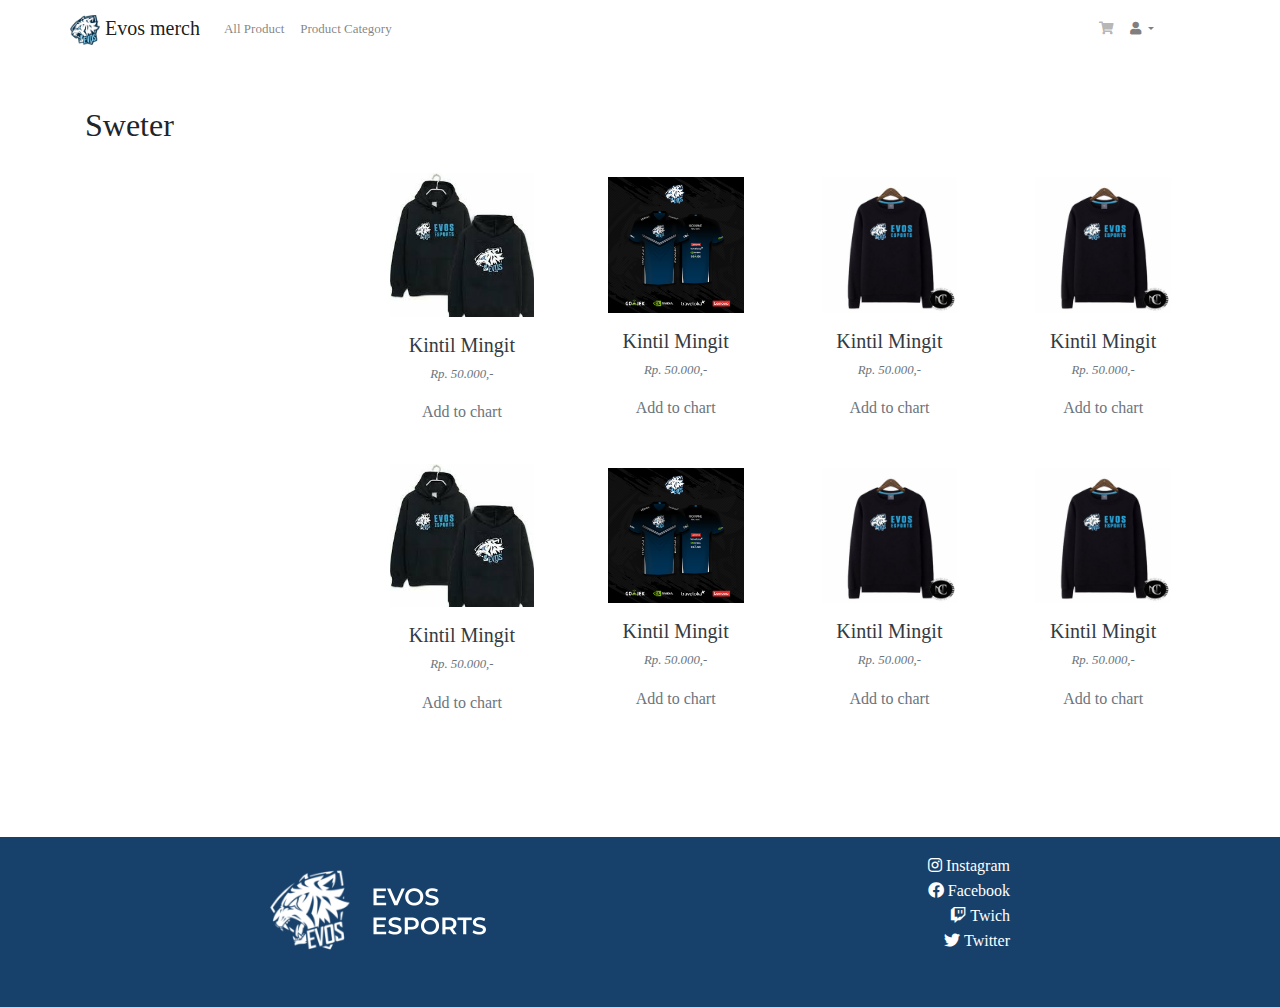
==== product-category.html @ 16daadea "create product + category product" ====
<!DOCTYPE html>
<html lang="en">

  <head>
    <meta charset="UTF-8" />
    <meta name="viewport" content="width=device-width, initial-scale=1.0" />
    <title>Evos Merch</title>
    <link rel="stylesheet" href="frontend/libraries/bootstrap/css/bootstrap.css" />
    <link rel="stylesheet" href="frontend/libraries/fontawesome/css/all.css" />
    <link rel="stylesheet" href="frontend/libraries/fontawesome/css/fontawesome.css" />
    <link rel="stylesheet" href="frontend/libraries/fontawesome/css/brands.css" />
    <link rel="stylesheet" href="frontend/libraries/fontawesome/css/solid.css" />
    <link rel="stylesheet" href="frontend/style/style.css" />
  </head>

  <body class="d-flex flex-column">
    <!-- Navbar -->
    <nav class="navbar navbar-light bg-white navbar-expand">
      <div class="container">
        <a class="navbar-brand" href="index.html">
          <img src="frontend/images/logo.png" width="30" height="30" alt="" />
          Evos merch
        </a>

        <ul class="navbar-nav">
          <li>
            <a href="product.html" class="nav-link">
              All Product
            </a>
          </li>
        </ul>

        <ul class="navbar-nav">
          <li>
            <a href="product-category.html" class="nav-link">
              Product Category
            </a>
          </li>
        </ul>

        <div class="navbar-nav ml-auto">
          <ul class="navbar-nav mr-5">

            <li class="nav-item">
              <a class="nav-link disabled" href="#">
                <i class="fa fa-shopping-cart"></i>
              </a>
            </li>

            <li class="nav-item dropdown">
              <a class="nav-link dropdown-toggle" href="#" id="navbarDropdown" role="button" data-toggle="dropdown"
                aria-haspopup="true" aria-expanded="false">
                <i class="fa fa-user"></i>
              </a>
              <div class="dropdown-menu dropdown-menu-right position-absolute" aria-labelledby="navbarDropdown">
                <a class="dropdown-item" href="#">Profile</a>
                <a class="dropdown-item" href="#">Transaction History</a>
                <div class="dropdown-divider"></div>
                <a class="dropdown-item" href="#">Login</a>
              </div>
            </li>
          </ul>
        </div>
      </div>
    </nav>
    <!-- End Navbar -->

    <main class="wrapper flex-grow-1">
      <section class="section-featured-item">
        <div class="container mt-5">
          <h2 class="display-5">Sweter</h2>
          <hr class="float-left">
          <div class="row">
            <div class="col-md-3 col-lg-3 col-xl-3">

            </div>

            <div class="col-md-9 col-lg-9 col-xl-9">
              <div class="row text-center pb-5 mb-4">
                <div class="col-lg-3 col-md-6 mb-4 mb-lg-0">
                  <!-- Card-->
                  <div class="card rounded shadow-sm border-0">
                    <div class="card-body">
                      <img src="frontend/images/product-1.jpeg" alt="" class="img-fluid d-block mx-auto mb-3">
                      <h5> <a href="#" style="text-decoration: none;" class="text-dark">Kintil Mingit</a></h5>
                      <p class="small text-muted font-italic">Rp. 50.000,-</p>
                      <a href="" style="text-decoration: none;" class="text-muted text-info">Add to chart</a>
                    </div>
                  </div>
                </div>

                <div class="col-lg-3 col-md-6 mb-4 mb-lg-0">
                  <!-- Card-->
                  <div class="card rounded shadow-sm border-0">
                    <div class="card-body p-4"><img src="frontend/images/product-2.png" alt=""
                        class="img-fluid d-block mx-auto mb-3">
                      <h5> <a href="#" style="text-decoration: none;" class="text-dark">Kintil Mingit</a></h5>
                      <p class="small text-muted font-italic">Rp. 50.000,-</p>
                      <a href="" style="text-decoration: none;" class="text-muted text-info">Add to chart</a>
                    </div>
                  </div>
                </div>

                <div class="col-lg-3 col-md-6 mb-4 mb-lg-0">
                  <!-- Card-->
                  <div class="card rounded shadow-sm border-0">
                    <div class="card-body p-4">
                      <img src="frontend/images/product-3.jpg" alt="" class="img-fluid d-block mx-auto mb-3">
                      <h5> <a href="#" style="text-decoration: none;" class="text-dark">Kintil Mingit</a></h5>
                      <p class="small text-muted font-italic">Rp. 50.000,-</p>
                      <a href="" style="text-decoration: none;" class="text-muted text-info">Add to chart</a>
                    </div>
                  </div>
                </div>

                <div class="col-lg-3 col-md-6 mb-4 mb-lg-0">
                  <!-- Card-->
                  <div class="card rounded shadow-sm border-0">
                    <div class="card-body p-4"><img src="frontend/images/product-3.jpg" alt=""
                        class="img-fluid d-block mx-auto mb-3">
                      <h5> <a href="#" style="text-decoration: none;" class="text-dark">Kintil Mingit</a></h5>
                      <p class="small text-muted font-italic">Rp. 50.000,-</p>
                      <a href="" style="text-decoration: none;" class="text-muted text-info">Add to chart</a>
                    </div>
                  </div>
                </div>
                <div class="col-lg-3 col-md-6 mb-4 mb-lg-0">
                  <!-- Card-->
                  <div class="card rounded shadow-sm border-0">
                    <div class="card-body">
                      <img src="frontend/images/product-1.jpeg" alt="" class="img-fluid d-block mx-auto mb-3">
                      <h5> <a href="#" style="text-decoration: none;" class="text-dark">Kintil Mingit</a></h5>
                      <p class="small text-muted font-italic">Rp. 50.000,-</p>
                      <a href="" style="text-decoration: none;" class="text-muted text-info">Add to chart</a>
                    </div>
                  </div>
                </div>

                <div class="col-lg-3 col-md-6 mb-4 mb-lg-0">
                  <!-- Card-->
                  <div class="card rounded shadow-sm border-0">
                    <div class="card-body p-4"><img src="frontend/images/product-2.png" alt=""
                        class="img-fluid d-block mx-auto mb-3">
                      <h5> <a href="#" style="text-decoration: none;" class="text-dark">Kintil Mingit</a></h5>
                      <p class="small text-muted font-italic">Rp. 50.000,-</p>
                      <a href="" style="text-decoration: none;" class="text-muted text-info">Add to chart</a>
                    </div>
                  </div>
                </div>

                <div class="col-lg-3 col-md-6 mb-4 mb-lg-0">
                  <!-- Card-->
                  <div class="card rounded shadow-sm border-0">
                    <div class="card-body p-4">
                      <img src="frontend/images/product-3.jpg" alt="" class="img-fluid d-block mx-auto mb-3">
                      <h5> <a href="#" style="text-decoration: none;" class="text-dark">Kintil Mingit</a></h5>
                      <p class="small text-muted font-italic">Rp. 50.000,-</p>
                      <a href="" style="text-decoration: none;" class="text-muted text-info">Add to chart</a>
                    </div>
                  </div>
                </div>

                <div class="col-lg-3 col-md-6 mb-4 mb-lg-0">
                  <!-- Card-->
                  <div class="card rounded shadow-sm border-0">
                    <div class="card-body p-4"><img src="frontend/images/product-3.jpg" alt=""
                        class="img-fluid d-block mx-auto mb-3">
                      <h5> <a href="#" style="text-decoration: none;" class="text-dark">Kintil Mingit</a></h5>
                      <p class="small text-muted font-italic">Rp. 50.000,-</p>
                      <a href="" style="text-decoration: none;" class="text-muted text-info">Add to chart</a>
                    </div>
                  </div>
                </div>
              </div>
            </div>
          </div>

        </div>
      </section>

    </main>

    <footer class="section-footer">
      <div class="container-fluid">
        <div class="row">
          <div class="col-md-8 col-xl-8 col-sm-12">
            <img src="frontend/images/evoslogo2.png" alt="" class="mb-4">
          </div>
          <div class="col-md-4 col-lx-4">
            <div style="font-size: 0.5rem;">
              <div class="col-md-12 col-lg-12 col-sm-4">
                <a href="#" class="align-content-center">
                  <i class="fab fa-instagram fa-2x float-right"> Instagram</i>
                </a>
              </div>
              <div class="col-md-12 col-lg-12 col-sm-4 mt-4">
                <a href="#" class="align-content-center">
                  <i class="fab fa-facebook fa-2x float-right"> Facebook</i>
                </a>
              </div>
              <div class="col-md-12 col-lg-12 col-sm-4 mt-4">
                <a href="#" class="align-content-center">
                  <i class="fab fa-twitch fa-2x float-right"> Twich</i>
                </a>
              </div>
              <div class="col-md-12 col-lg-12 col-sm-4 mt-4">
                <a href="#" class="align-content-center">
                  <i class="fab fa-twitter fa-2x float-right"> Twitter</i>
                </a>
              </div>
            </div>
          </div>
        </div>
      </div>

    </footer>

    <script src="frontend/libraries/jquery/jquery-3.4.1.min.js"></script>
    <script src="frontend/libraries/bootstrap/js/bootstrap.js"></script>
    <script src="frontend/script/main.js"></script>
  </body>

</html>
---- frontend/libraries/fontawesome/css/brands.css ----
/*!
 * Font Awesome Free 5.15.1 by @fontawesome - https://fontawesome.com
 * License - https://fontawesome.com/license/free (Icons: CC BY 4.0, Fonts: SIL OFL 1.1, Code: MIT License)
 */
@font-face {
  font-family: 'Font Awesome 5 Brands';
  font-style: normal;
  font-weight: 400;
  font-display: block;
  src: url("../webfonts/fa-brands-400.eot");
  src: url("../webfonts/fa-brands-400.eot?#iefix") format("embedded-opentype"), url("../webfonts/fa-brands-400.woff2") format("woff2"), url("../webfonts/fa-brands-400.woff") format("woff"), url("../webfonts/fa-brands-400.ttf") format("truetype"), url("../webfonts/fa-brands-400.svg#fontawesome") format("svg"); }

.fab {
  font-family: 'Font Awesome 5 Brands';
  font-weight: 400; }
---- frontend/libraries/fontawesome/css/solid.css ----
/*!
 * Font Awesome Free 5.15.1 by @fontawesome - https://fontawesome.com
 * License - https://fontawesome.com/license/free (Icons: CC BY 4.0, Fonts: SIL OFL 1.1, Code: MIT License)
 */
@font-face {
  font-family: 'Font Awesome 5 Free';
  font-style: normal;
  font-weight: 900;
  font-display: block;
  src: url("../webfonts/fa-solid-900.eot");
  src: url("../webfonts/fa-solid-900.eot?#iefix") format("embedded-opentype"), url("../webfonts/fa-solid-900.woff2") format("woff2"), url("../webfonts/fa-solid-900.woff") format("woff"), url("../webfonts/fa-solid-900.ttf") format("truetype"), url("../webfonts/fa-solid-900.svg#fontawesome") format("svg"); }

.fa,
.fas {
  font-family: 'Font Awesome 5 Free';
  font-weight: 900; }
---- frontend/style/style.css ----
body {
  background-color: #fff;
  font-family: 'Montserrat';
}

nav ul li a {
  font-size: small;
}

.main-color {
  background-color: #17416B;
}

.btn-primary {
  background-color: #1c3d77;
  border: 0;
}

.btn-secondary {
  background-color: #b4b4b4;
  color: #1c3d77;
  border: 0;
}

header {
  padding-left: 60px;
  padding-right: 60px;
}

header h3 {
  color: #ffffff;
  margin-top: 90px;
}

header p {
  color: #fff;
}

header .btn-white {
  margin-top: 45px;
  background-color: #fff;
  color: #000000;
}

header .btn-white:hover {
  background-color: #1f568d;
  color: #ffffff;
}

header .img-side {
  padding: 0px;
}

.section-featured-item {
  margin-top: 15px;
}

.section-networks {
  margin-top: 15px;
  padding: 25px;
}

.section-networks h2 {
  text-align: center;
  color: #dddddd;
}

.section-networks p {
  text-align: center;
  color: #dddddd;
}

.section-networks .img-net {
  margin-top: -30px;
  border: 0px;
  max-width: 700px;
}

.section-footer {
  margin-top: 30px;
  background-color: #17416B;
  padding: 20px;
  padding-left: 240px;
  padding-right: 240px;
  bottom: 0px;
}

.section-footer p {
  color: #fff;
}

.section-footer a {
  color: #ffffff;
}

.section-footer a i {
  color: #ffffff;
}

@media (max-width: 978px) {
  .header-top {
    padding: 0;
    margin: 0;
  }
  body {
    padding: 0;
  }
  .navbar-fixed-top,
  .navbar-fixed-bottom,
  .navbar-static-top {
    margin-left: 0;
    margin-right: 0;
    margin-bottom: 0;
  }
}

@media (max-width: 1200px) {
  .section-footer {
    padding: 30px;
  }
}
/*# sourceMappingURL=style.css.map */
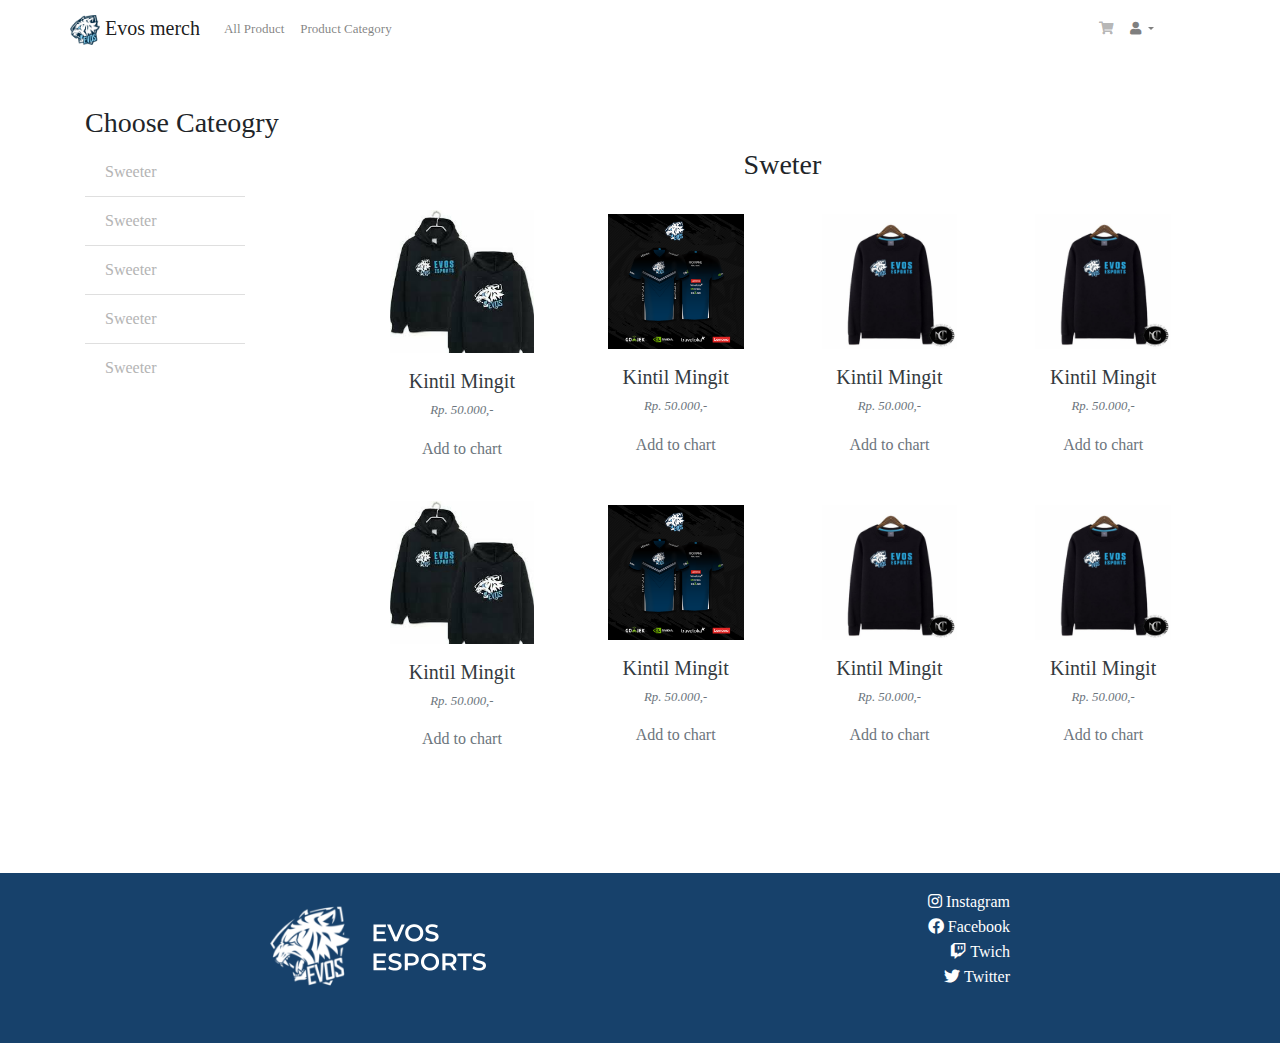
==== commit 58606521: "fix tinggal transaction" ====
--- a/product-category.html
+++ b/product-category.html
@@ -68,14 +68,21 @@
     <main class="wrapper flex-grow-1">
       <section class="section-featured-item">
         <div class="container mt-5">
-          <h2 class="display-5">Sweter</h2>
-          <hr class="float-left">
+          <h3 class="display-5">Choose Cateogry</h3>
           <div class="row">
-            <div class="col-md-3 col-lg-3 col-xl-3">
-
+            <div class="col-md-2 col-lg-2 col-xl-2">
+              <ul class="list-group list-group-flush">
+                <li class="list-group-item"><a href="">Sweeter</a></li>
+                <li class="list-group-item"><a href="">Sweeter</a></li>
+                <li class="list-group-item"><a href="">Sweeter</a></li>
+                <li class="list-group-item"><a href="">Sweeter</a></li>
+                <li class="list-group-item"><a href="">Sweeter</a></li>
+              </ul>
             </div>
+            <div class="col-md-1 col-lg-1 col-xl-1"></div>
 
             <div class="col-md-9 col-lg-9 col-xl-9">
+              <h3 class="display-5 text-center">Sweter</h3>
               <div class="row text-center pb-5 mb-4">
                 <div class="col-lg-3 col-md-6 mb-4 mb-lg-0">
                   <!-- Card-->
--- a/frontend/style/style.css
+++ b/frontend/style/style.css
@@ -53,6 +53,17 @@
 
 .section-featured-item {
   margin-top: 15px;
+}
+
+.section-featured-item ul li a {
+  color: #b4b4b4;
+  text-decoration: none;
+}
+
+.section-featured-item ul li a:hover {
+  color: #1f568d;
+  -webkit-transition: all 0.3s ease;
+  transition: all 0.3s ease;
 }
 
 .section-networks {
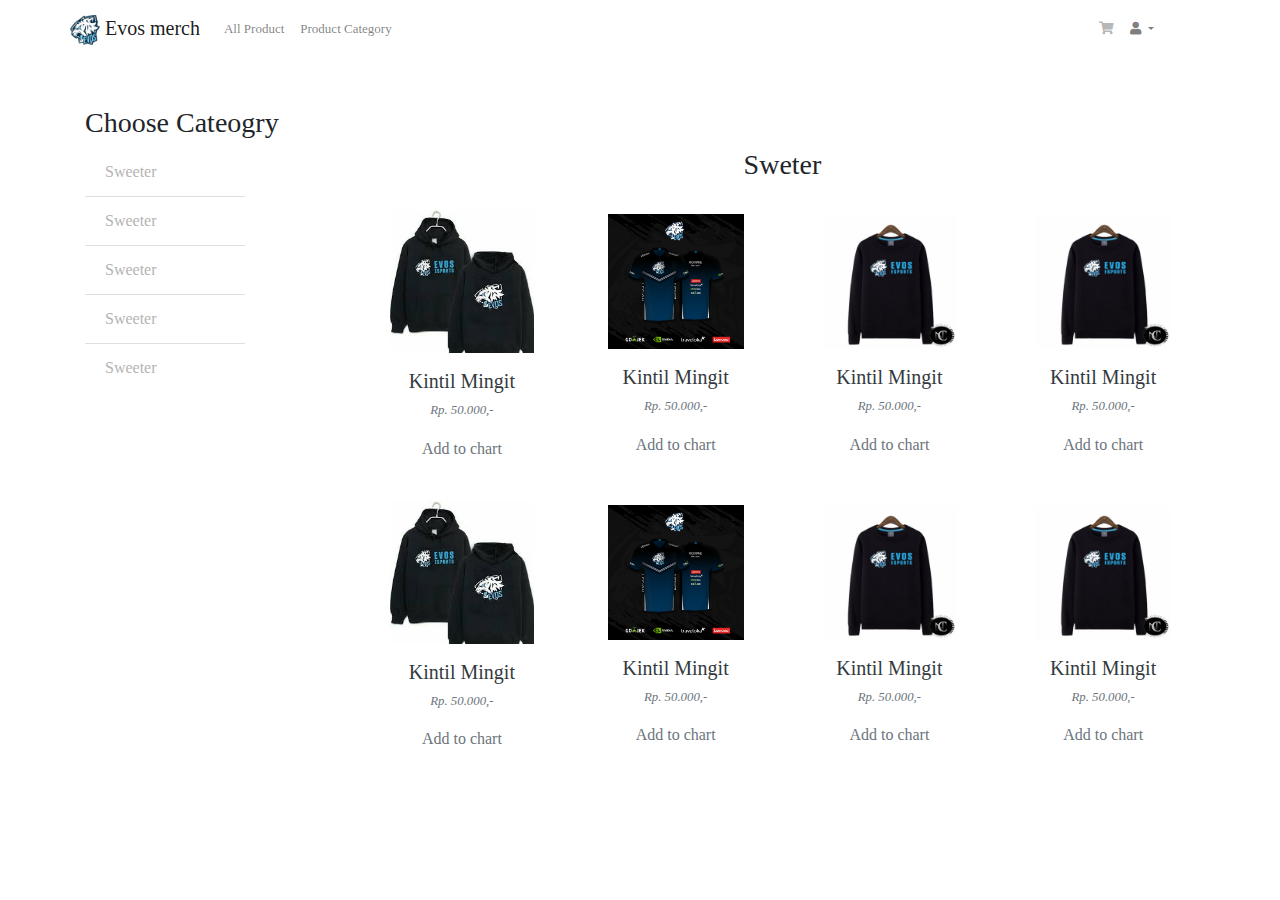
==== commit 1158dd9a: "add cart page" ====
--- a/product-category.html
+++ b/product-category.html
@@ -187,41 +187,6 @@
 
     </main>
 
-    <footer class="section-footer">
-      <div class="container-fluid">
-        <div class="row">
-          <div class="col-md-8 col-xl-8 col-sm-12">
-            <img src="frontend/images/evoslogo2.png" alt="" class="mb-4">
-          </div>
-          <div class="col-md-4 col-lx-4">
-            <div style="font-size: 0.5rem;">
-              <div class="col-md-12 col-lg-12 col-sm-4">
-                <a href="#" class="align-content-center">
-                  <i class="fab fa-instagram fa-2x float-right"> Instagram</i>
-                </a>
-              </div>
-              <div class="col-md-12 col-lg-12 col-sm-4 mt-4">
-                <a href="#" class="align-content-center">
-                  <i class="fab fa-facebook fa-2x float-right"> Facebook</i>
-                </a>
-              </div>
-              <div class="col-md-12 col-lg-12 col-sm-4 mt-4">
-                <a href="#" class="align-content-center">
-                  <i class="fab fa-twitch fa-2x float-right"> Twich</i>
-                </a>
-              </div>
-              <div class="col-md-12 col-lg-12 col-sm-4 mt-4">
-                <a href="#" class="align-content-center">
-                  <i class="fab fa-twitter fa-2x float-right"> Twitter</i>
-                </a>
-              </div>
-            </div>
-          </div>
-        </div>
-      </div>
-
-    </footer>
-
     <script src="frontend/libraries/jquery/jquery-3.4.1.min.js"></script>
     <script src="frontend/libraries/bootstrap/js/bootstrap.js"></script>
     <script src="frontend/script/main.js"></script>
--- a/frontend/style/style.css
+++ b/frontend/style/style.css
@@ -1,6 +1,6 @@
 body {
   background-color: #fff;
-  font-family: 'Montserrat';
+  font-family: "Montserrat";
 }
 
 nav ul li a {
@@ -8,12 +8,20 @@
 }
 
 .main-color {
-  background-color: #17416B;
+  background-color: #17416b;
 }
 
 .btn-primary {
   background-color: #1c3d77;
   border: 0;
+}
+
+.btn-no-color {
+  background-color: transparent;
+}
+
+.btn-no-color button:focus {
+  outline: 0;
 }
 
 .btn-secondary {
@@ -29,7 +37,7 @@
 
 header h3 {
   color: #ffffff;
-  margin-top: 90px;
+  margin-top: 60px;
 }
 
 header p {
@@ -66,6 +74,22 @@
   transition: all 0.3s ease;
 }
 
+.section-featured-item .btn-show {
+  background-color: #1f568d;
+  color: #fff;
+  border-radius: 10;
+}
+
+.section-featured-item .btn-show:hover {
+  background-color: #2773be;
+}
+
+.section-featured-item h2 {
+  color: #071c4d;
+  font-weight: bold;
+  margin-bottom: 0;
+}
+
 .section-networks {
   margin-top: 15px;
   padding: 25px;
@@ -89,7 +113,7 @@
 
 .section-footer {
   margin-top: 30px;
-  background-color: #17416B;
+  background-color: #17416b;
   padding: 20px;
   padding-left: 240px;
   padding-right: 240px;
@@ -130,4 +154,205 @@
     padding: 30px;
   }
 }
+
+.section-details-header {
+  min-height: 310px;
+  background: #e4e6eb;
+  margin-top: -68px;
+}
+
+.section-details-content {
+  margin-top: -210px;
+  min-height: 100vh;
+}
+
+.section-details-content .breadcrumb {
+  background-color: transparent;
+  padding: 0;
+  margin-bottom: 30px;
+}
+
+.section-details-content .breadcrumb-item.active {
+  font-weight: bold;
+  color: #071c4d;
+}
+
+.section-details-content .card-details {
+  padding: 30px;
+  border: none;
+}
+
+.section-details-content .card-details .product-information th {
+  font-weight: 300;
+  font-size: 18px;
+  color: #071c4d;
+}
+
+.section-details-content .card-details .product-information td {
+  font-weight: 300;
+  font-size: 18px;
+  color: #b1b1b1;
+}
+
+.section-details-content .card-details .product-information .text-blue {
+  color: #071c4d;
+  font-weight: bold;
+}
+
+.section-details-content .card-details h1 {
+  font-size: 26px;
+}
+
+.section-details-content .card-details h2 {
+  font-size: 20px;
+}
+
+.section-details-content .card-details p {
+  font-size: 18px;
+  color: #b1b1b1;
+}
+
+.section-details-content .card-right {
+  border-bottom-left-radius: 0;
+  border-bottom-right-radius: 0;
+  border-bottom: none;
+}
+
+.section-details-content .gallery .xzoom-container {
+  display: block;
+}
+
+.section-details-content .gallery .xzoom-container .xzoom {
+  width: 100%;
+  -webkit-box-shadow: none;
+          box-shadow: none;
+  margin-bottom: 10px;
+}
+
+.section-details-content .gallery .xzoom-container .xactive {
+  border: 2px solid #1abc9c;
+  -webkit-box-shadow: none;
+          box-shadow: none;
+}
+
+.section-details-content .features {
+  margin-top: 20px;
+}
+
+.section-details-content .features h3 {
+  font-size: 18px;
+  color: #071c4d;
+  margin-bottom: 0;
+}
+
+.section-details-content .features p {
+  margin-bottom: 0;
+}
+
+.section-details-content .features .description {
+  margin-left: 10px;
+  overflow: hidden;
+  float: left;
+}
+
+.section-details-content .features .features-image {
+  width: 45px;
+  height: 45px;
+  float: left;
+}
+
+.section-details-content .join-container {
+  margin-top: -16px;
+}
+
+.section-details-content .btn-add {
+  background-color: #1f568d;
+  color: #fff;
+  border-radius: 0;
+}
+
+.section-details-content .btn-add:hover {
+  background-color: #2773be;
+}
+
+.section-details-content .btn-buy {
+  background-color: #2773be;
+  color: #fff;
+  border-radius: 0;
+}
+
+.section-details-content .btn-buy:hover {
+  background-color: #1f568d;
+}
+
+.section-details-content .input-group-text {
+  background-color: transparent;
+}
+
+.section-details-content h3 {
+  font-weight: 400;
+  font-size: 14px;
+  color: #071c4d;
+}
+
+.section-cart-header {
+  min-height: 310px;
+  background: #e4e6eb;
+  margin-top: -68px;
+}
+
+.section-cart-detail {
+  margin-top: -210px;
+  min-height: 100vh;
+}
+
+.section-cart-detail .breadcrumb {
+  background-color: transparent;
+  padding: 0;
+  margin-bottom: 30px;
+}
+
+.section-cart-detail .breadcrumb-item.active {
+  font-weight: bold;
+  color: #071c4d;
+}
+
+.section-cart-detail .card-details .product-information th {
+  font-weight: 300;
+  font-size: 18px;
+  color: #071c4d;
+}
+
+.section-cart-detail .card-details .product-information td {
+  font-weight: 300;
+  font-size: 18px;
+  color: #b1b1b1;
+}
+
+.section-cart-detail .card-details .product-information .text-blue {
+  color: #071c4d;
+  font-weight: bold;
+}
+
+.section-cart-detail .card-details h1 {
+  font-size: 26px;
+}
+
+.section-cart-detail .card-details h2 {
+  font-size: 20px;
+}
+
+.section-cart-detail .card-details p {
+  font-size: 18px;
+  color: #b1b1b1;
+}
+
+.section-cart-detail .btn-chekout {
+  background-color: #2773be;
+  color: #fff;
+}
+
+.section-cart-detail .btn-chekout:hover {
+  background-color: #1f568d;
+}
 /*# sourceMappingURL=style.css.map */